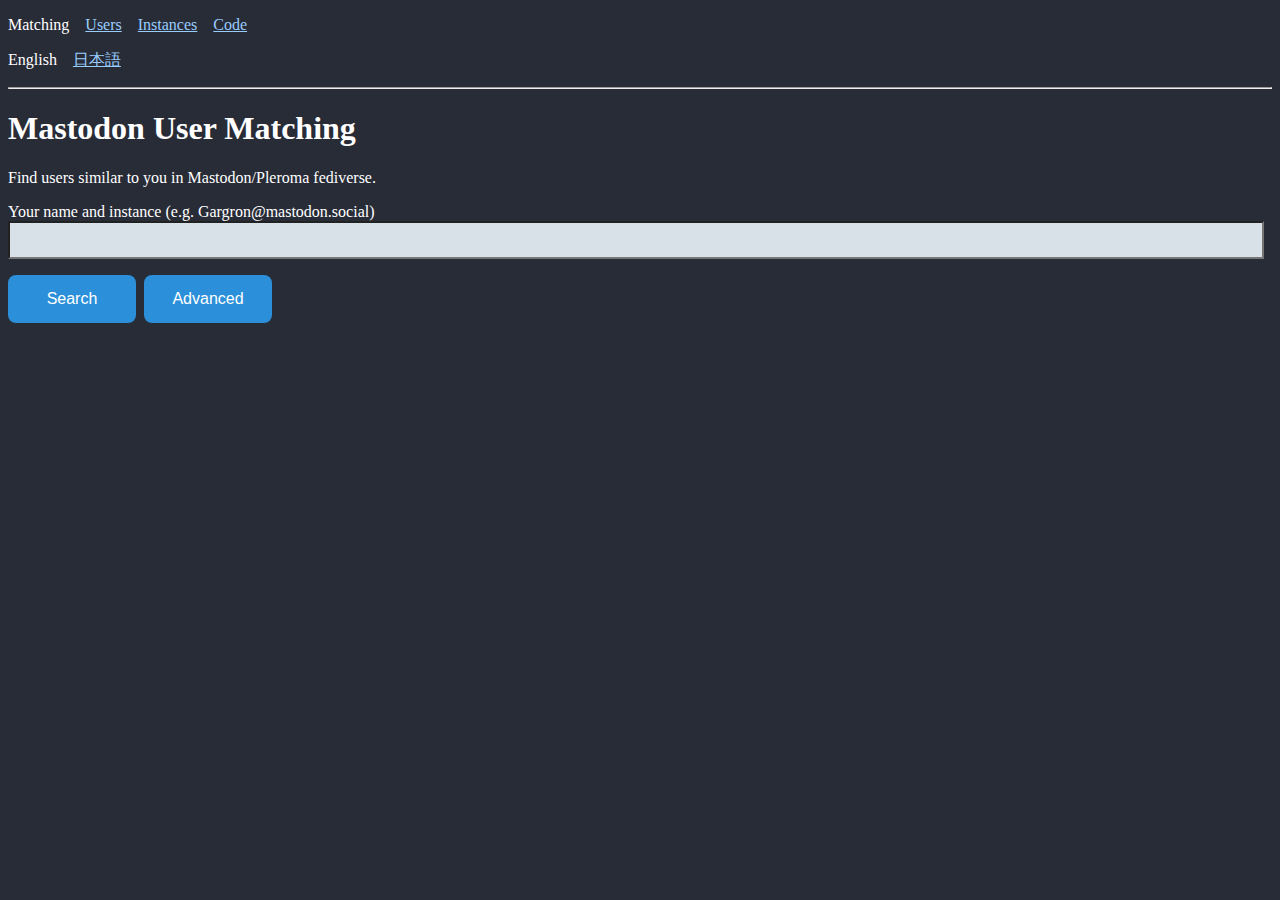
==== client/index.html @ 89a9710c "navigation" ====
<!DOCTYPE html>
<html prefix="og: http://ogp.me/ns#">

<head>

<meta charset="UTF-8">
<meta name="viewport" content="width=device-width, initial-scale=1.0">

<meta property="og:title" content="Mastodon User Matching" />
<meta property="og:type" content="website" />
<meta property="og:url" content="http://vinayaka.distsn.org" />
<meta property="og:image" content="http://vinayaka.distsn.org/kasaikuminkan.jpg" />

<meta property="og:description" content="Find users similar to you in Mastodon/Pleroma fediverse." />
<meta property="og:site_name" content="Mastodon User Matching" />

<title>Mastodon User Matching</title>

<link rel="stylesheet" type="text/css" href="fake-mastodon.css">

</head>

<script type="text/javascript" src="user-match.js"></script>

<p>Matching&emsp;<a href="user-speed.html">Users</a>&emsp;<a href="http://distsn.org">Instances</a>&emsp;<a href="https://github.com/distsn/" target="_blank">Code</a></p>

<p>English&emsp;<a href="ja.html">日本語</a></p>

<hr />

<h1>Mastodon User Matching</h1>

<p>Find users similar to you in Mastodon/Pleroma fediverse.</p>

<div class="inputs">

<p>
<label>Your name and instance (e.g. Gargron@mastodon.social)<br>
<input type="text" id="user-input" autocomplete="on" imputmode="verbatim" list="completes" required="true" spellcheck="false"></input></label>
</p>

<p>
<input type="button" id="search-button" value="Search"></input><wbr><input type="button" id="detail-button" value="Advanced"><wbr><input type="button" id="share-button" value="Share" style="display: none"></input>
</p>

</div> <!-- class="inputs" -->

<p id="anti-harassment-message" style="display:none;">To report bots, spams or harassments, send pull-requets to <a href="https://github.com/distsn/vinayaka/blob/master/server/blacklisted_users.csv" target="_blank">blacklisted_users.csv</a>.</p>

<div id="explanation-detail" style="display: none"></div>

<div id="placeholder"></div>

<datalist id="completes"></datalist>

</html>
---- client/fake-mastodon.css ----
body {
	color: white;
	background-color: #282C37;
}

a:link {color: rgb(60%,80%,100%); }
a:visited {color: rgb(70%,60%,80%); }

.headline {
	font-size: 120%;
}

input[type=button] {
	color: white;
	background-color: #2b90d9;
	border-style: none;
	border-radius: 8px;
}

input[type=button]:hover {
	cursor: pointer;
}

input[type=text] {
	color: black;
	background-color: #d9e1e8;
}

input[type=text] {
	font-size: 16px;
	width: 100%;
	height: 32px;
}

input[type=button].small {
	width: 48px;
}

input[type=button] {
	font-size: 1em;
	width: 128px;
	height: 48px;
	margin-right: 8px;
	margin-bottom: 8px;
}

div.inputs {
	margin-right: 1em;
}


img.avatar {
	width: 96px;
	height: 96px;
	float: left;
	margin-right: 8px;
	margin-bottom: 8px;
}

p {
	clear: both;
}
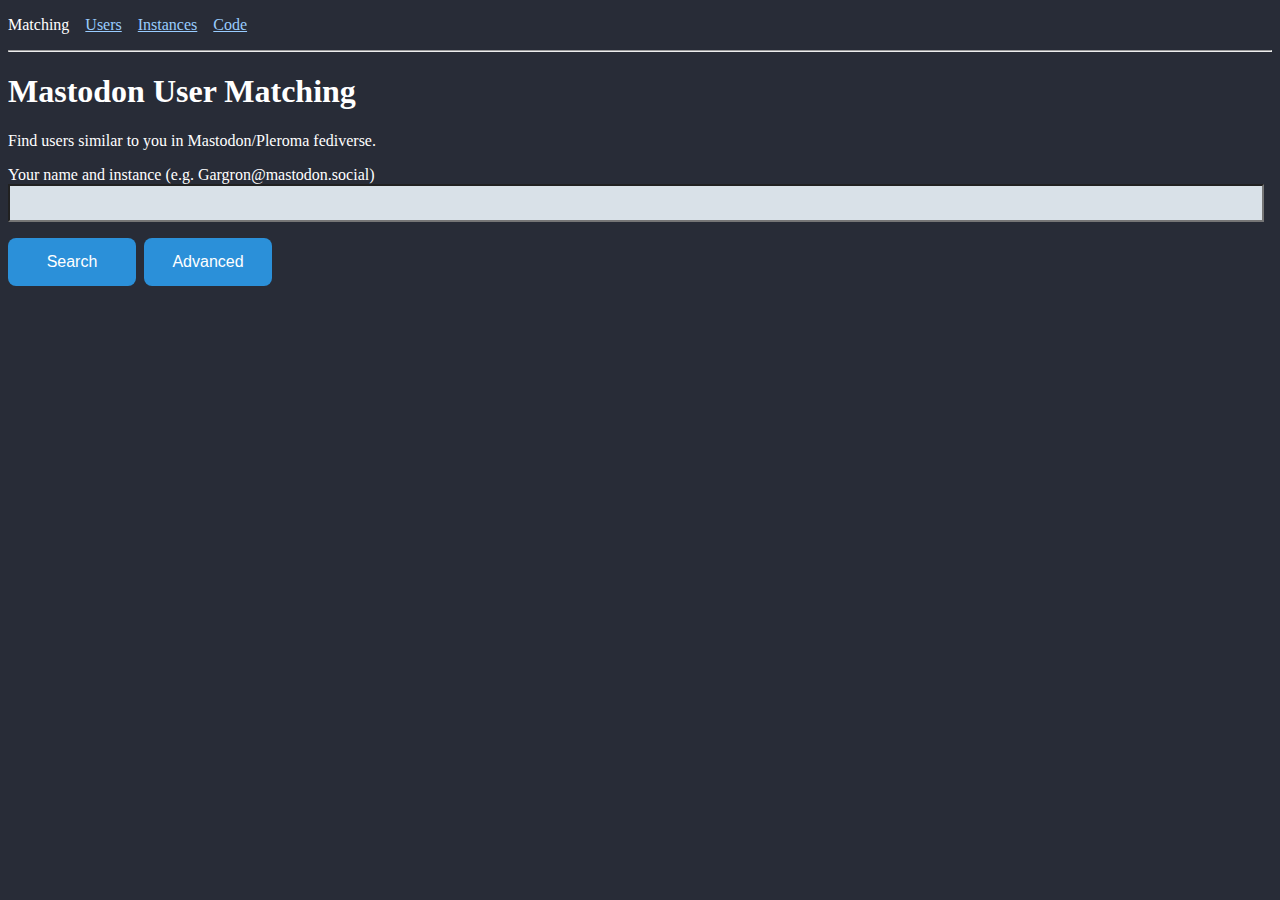
==== commit 00b5f2a8: "multilingual" ====
--- a/client/index.html
+++ b/client/index.html
@@ -22,20 +22,18 @@
 
 <script type="text/javascript" src="user-match.js"></script>
 
-<p>Matching&emsp;<a href="user-speed.html">Users</a>&emsp;<a href="http://distsn.org">Instances</a>&emsp;<a href="https://github.com/distsn/" target="_blank">Code</a></p>
-
-<p>English&emsp;<a href="ja.html">日本語</a></p>
+<p><span id="m-matching">Matching</span>&emsp;<a href="user-speed.html" id="m-users">Users</a>&emsp;<a href="http://distsn.org" id="m-instances">Instances</a>&emsp;<a href="https://github.com/distsn/" target="_blank" id="m-code">Code</a></p>
 
 <hr />
 
-<h1>Mastodon User Matching</h1>
+<h1 id="m-mastodon-user-matching">Mastodon User Matching</h1>
 
-<p>Find users similar to you in Mastodon/Pleroma fediverse.</p>
+<p id="m-description">Find users similar to you in Mastodon/Pleroma fediverse.</p>
 
 <div class="inputs">
 
 <p>
-<label>Your name and instance (e.g. Gargron@mastodon.social)<br>
+<label><span id="m-user-input">Your name and instance (e.g. Gargron@mastodon.social)</span><br>
 <input type="text" id="user-input" autocomplete="on" imputmode="verbatim" list="completes" required="true" spellcheck="false"></input></label>
 </p>
 
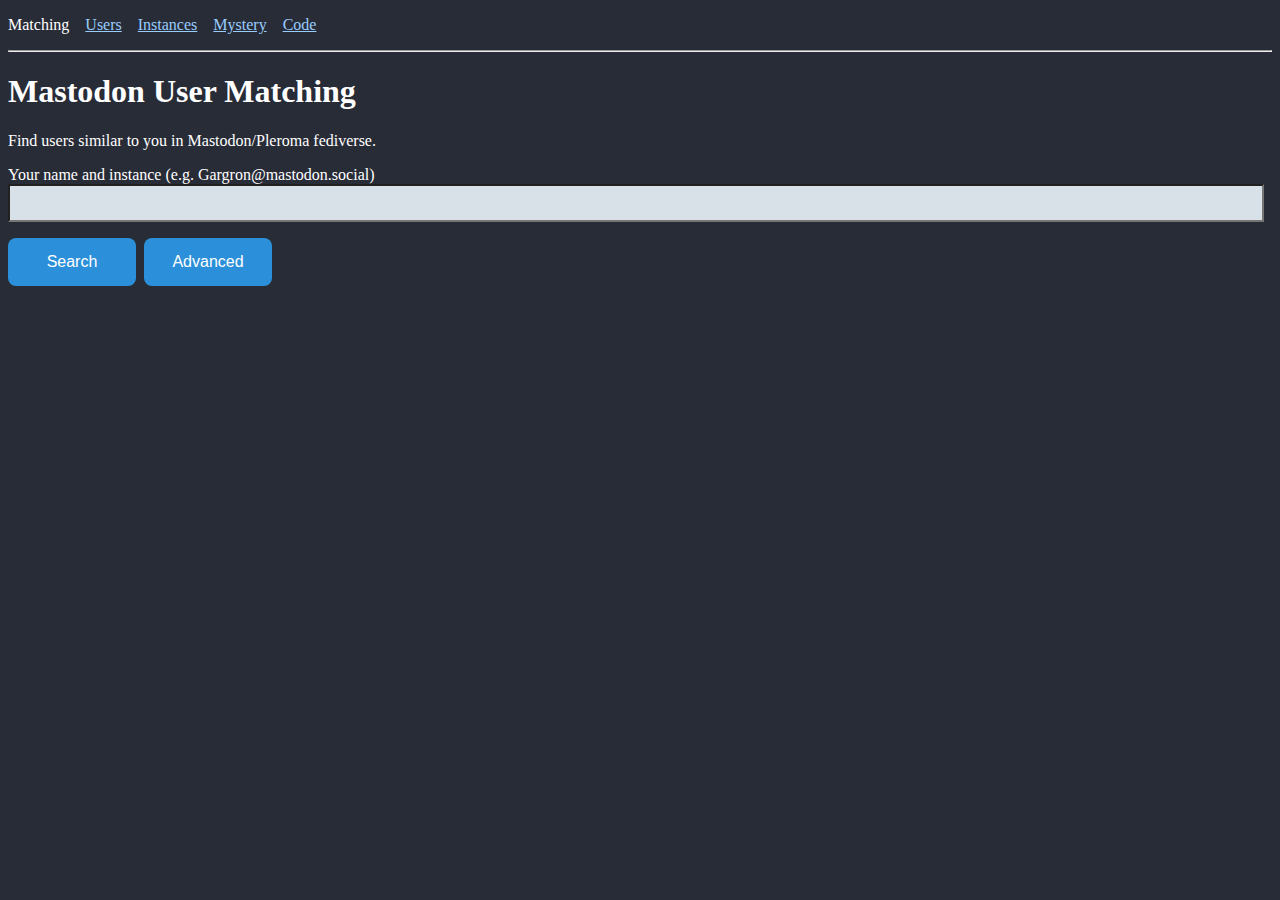
==== commit 63a38273: "Add Mystery poster menu" ====
--- a/client/index.html
+++ b/client/index.html
@@ -22,7 +22,7 @@
 
 <script type="text/javascript" src="user-match.js"></script>
 
-<p><span id="m-matching">Matching</span>&emsp;<a href="user-speed.html" id="m-users">Users</a>&emsp;<a href="http://distsn.org" id="m-instances">Instances</a>&emsp;<a href="https://github.com/distsn/" target="_blank" id="m-code">Code</a></p>
+<p><span id="m-matching">Matching</span>&emsp;<a href="user-speed.html" id="m-users">Users</a>&emsp;<a href="http://distsn.org" id="m-instances">Instances</a>&emsp;<a href="http://mystery.distsn.org" id="m-mystery">Mystery</a>&emsp;<a href="https://github.com/distsn/" target="_blank" id="m-code">Code</a></p>
 
 <hr />
 
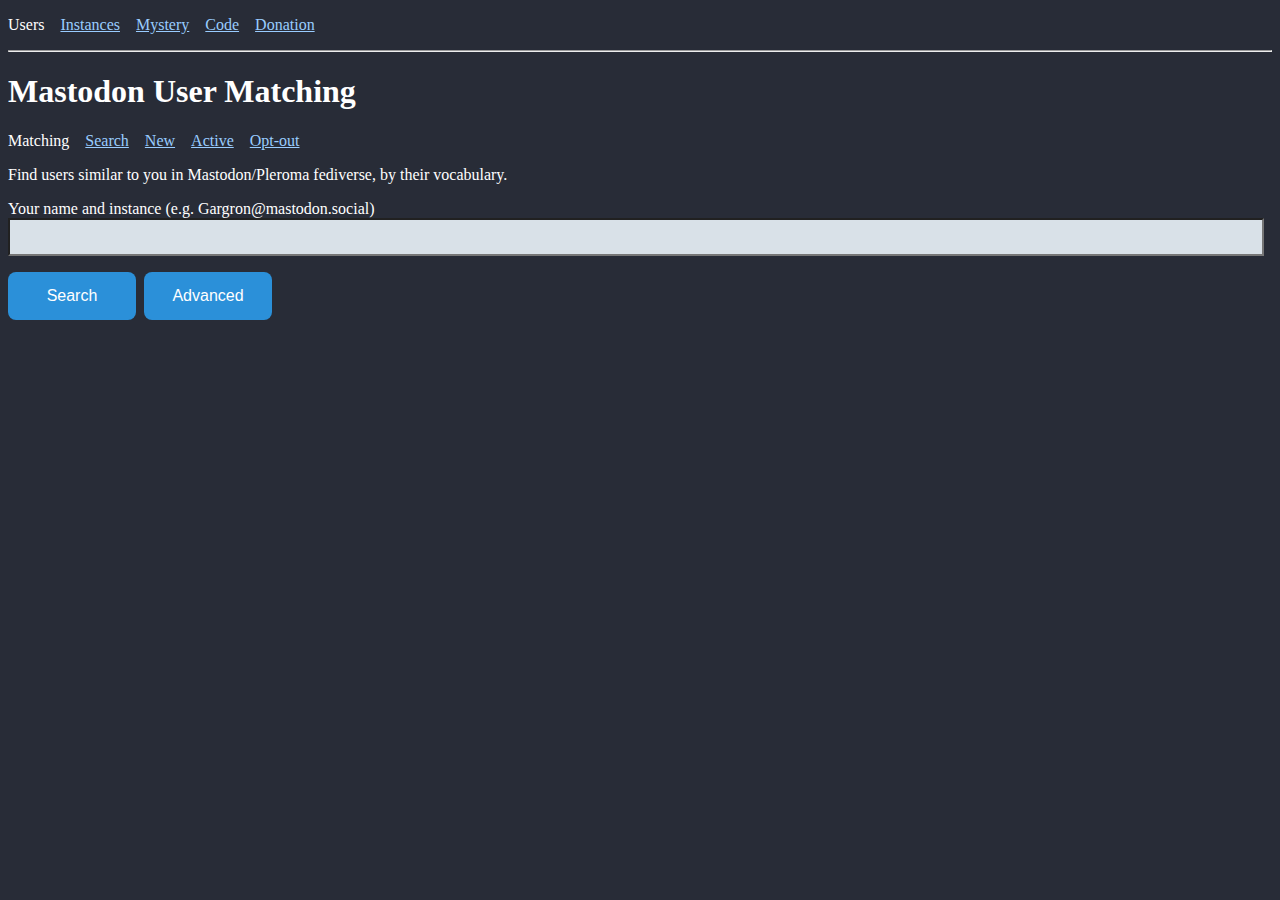
==== commit b485684d: "update" ====
--- a/client/index.html
+++ b/client/index.html
@@ -22,13 +22,15 @@
 
 <script type="text/javascript" src="user-match.js"></script>
 
-<p><span id="m-matching">Matching</span>&emsp;<a href="user-speed.html" id="m-users">Users</a>&emsp;<a href="http://distsn.org" id="m-instances">Instances</a>&emsp;<a href="http://mystery.distsn.org" id="m-mystery">Mystery</a>&emsp;<a href="https://github.com/distsn/" target="_blank" id="m-code">Code</a></p>
+<p><span id="m-users">Users</span>&emsp;<a href="http://distsn.org" id="m-instances">Instances</a>&emsp;<a href="http://mystery.distsn.org" id="m-mystery">Mystery</a>&emsp;<a href="https://github.com/distsn/" target="_blank" id="m-code">Code</a>&emsp;<a href="https://www.pixiv.net/fanbox/creator/6595116" target="_blank" id="m-donation">Donation</a></p>
 
 <hr />
 
 <h1 id="m-mastodon-user-matching">Mastodon User Matching</h1>
 
-<p id="m-description">Find users similar to you in Mastodon/Pleroma fediverse.</p>
+<p><span id="m-matching">Matching</span>&emsp;<a id="m-search" href="user-search.html">Search</a>&emsp;<a id="m-new" href="user-new.html">New</a>&emsp;<a id="m-active" href="user-speed.html">Active</a>&emsp;<a id="m-optout" href="optout.html">Opt-out</a></p>
+
+<p id="m-description">Find users similar to you in Mastodon/Pleroma fediverse, by their vocabulary.</p>
 
 <div class="inputs">
 
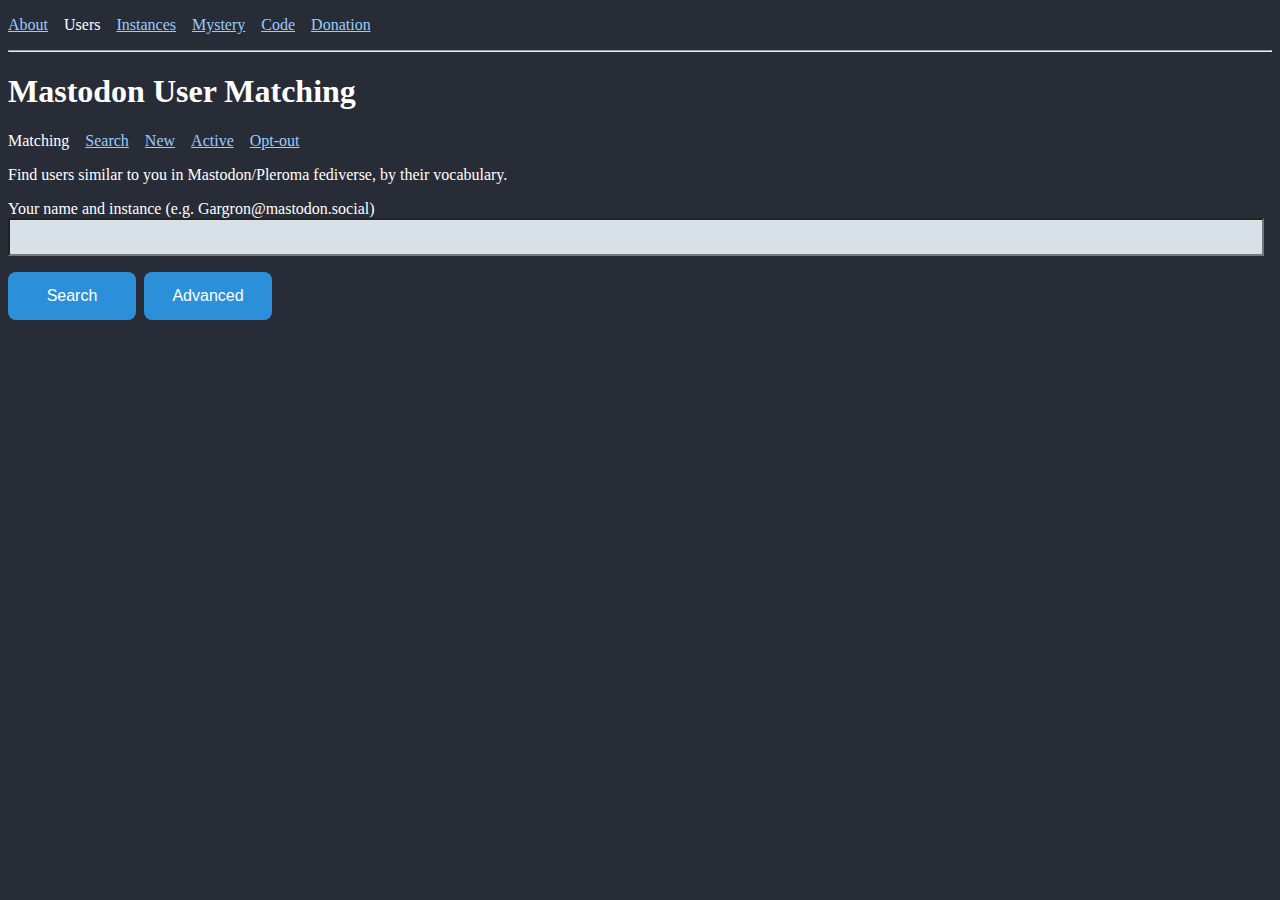
==== commit 6e4b0d4e: "site renewal" ====
--- a/client/index.html
+++ b/client/index.html
@@ -22,7 +22,7 @@
 
 <script type="text/javascript" src="user-match.js"></script>
 
-<p><span id="m-users">Users</span>&emsp;<a href="http://distsn.org" id="m-instances">Instances</a>&emsp;<a href="http://mystery.distsn.org" id="m-mystery">Mystery</a>&emsp;<a href="https://github.com/distsn/" target="_blank" id="m-code">Code</a>&emsp;<a href="https://www.pixiv.net/fanbox/creator/6595116" target="_blank" id="m-donation">Donation</a></p>
+<p><a href="https://distsn.org">About</a>&emsp;<span id="m-users">Users</span>&emsp;<a href="http://distsn.org/pleroma-instances.html" id="m-instances">Instances</a>&emsp;<a href="http://mystery.distsn.org" id="m-mystery">Mystery</a>&emsp;<a href="https://github.com/distsn/" target="_blank" id="m-code">Code</a>&emsp;<a href="https://www.pixiv.net/fanbox/creator/6595116" target="_blank" id="m-donation">Donation</a></p>
 
 <hr />
 
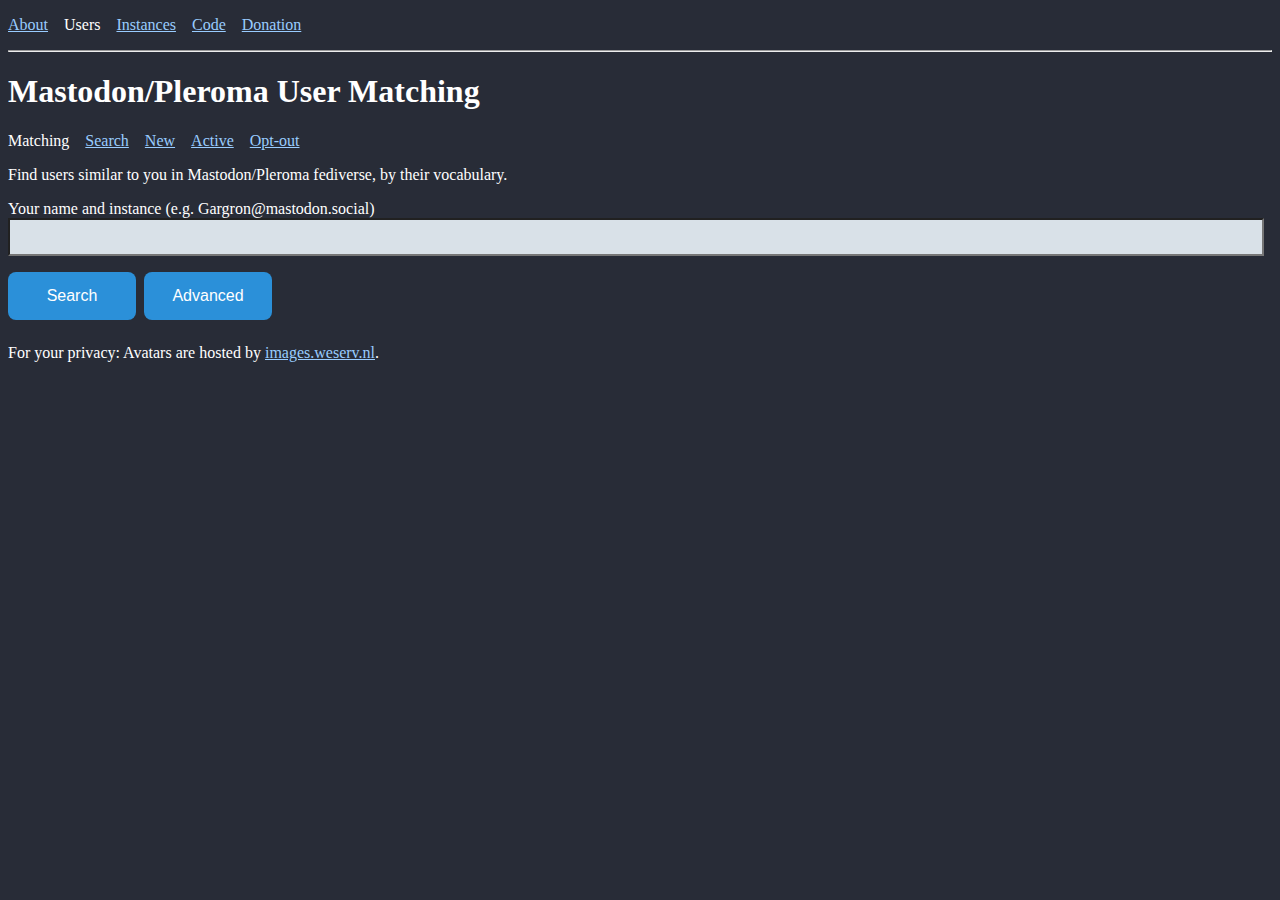
==== commit a511c582: "#93" ====
--- a/client/index.html
+++ b/client/index.html
@@ -6,15 +6,15 @@
 <meta charset="UTF-8">
 <meta name="viewport" content="width=device-width, initial-scale=1.0">
 
-<meta property="og:title" content="Mastodon User Matching" />
+<meta property="og:title" content="Mastodon/Pleroma User Matching" />
 <meta property="og:type" content="website" />
 <meta property="og:url" content="http://vinayaka.distsn.org" />
 <meta property="og:image" content="http://vinayaka.distsn.org/kasaikuminkan.jpg" />
 
 <meta property="og:description" content="Find users similar to you in Mastodon/Pleroma fediverse." />
-<meta property="og:site_name" content="Mastodon User Matching" />
+<meta property="og:site_name" content="Mastodon/Pleroma User Matching" />
 
-<title>Mastodon User Matching</title>
+<title>Mastodon/Pleroma User Matching</title>
 
 <link rel="stylesheet" type="text/css" href="fake-mastodon.css">
 
@@ -22,11 +22,11 @@
 
 <script type="text/javascript" src="user-match.js"></script>
 
-<p><a href="https://distsn.org">About</a>&emsp;<span id="m-users">Users</span>&emsp;<a href="http://distsn.org/pleroma-instances.html" id="m-instances">Instances</a>&emsp;<a href="http://mystery.distsn.org" id="m-mystery">Mystery</a>&emsp;<a href="https://github.com/distsn/" target="_blank" id="m-code">Code</a>&emsp;<a href="https://www.pixiv.net/fanbox/creator/6595116" target="_blank" id="m-donation">Donation</a></p>
+<p><a href="https://distsn.org">About</a>&emsp;<span id="m-users">Users</span>&emsp;<a href="https://distsn.org/pleroma-instances.html" id="m-instances">Instances</a>&emsp;<a href="https://github.com/distsn/" target="_blank" id="m-code">Code</a>&emsp;<a href="https://www.pixiv.net/fanbox/creator/6595116" target="_blank" id="m-donation">Donation</a></p>
 
 <hr />
 
-<h1 id="m-mastodon-user-matching">Mastodon User Matching</h1>
+<h1 id="m-mastodon-user-matching">Mastodon/Pleroma User Matching</h1>
 
 <p><span id="m-matching">Matching</span>&emsp;<a id="m-search" href="user-search.html">Search</a>&emsp;<a id="m-new" href="user-new.html">New</a>&emsp;<a id="m-active" href="user-speed.html">Active</a>&emsp;<a id="m-optout" href="optout.html">Opt-out</a></p>
 
@@ -45,6 +45,8 @@
 
 </div> <!-- class="inputs" -->
 
+<p id="m-media-proxy">For your privacy: Avatars are hosted by <a href="https://images.weserv.nl" target="_blank">images.weserv.nl</a>.</p>
+
 <p id="anti-harassment-message" style="display:none;">To report bots, spams or harassments, send pull-requets to <a href="https://github.com/distsn/vinayaka/blob/master/server/blacklisted_users.csv" target="_blank">blacklisted_users.csv</a>.</p>
 
 <div id="explanation-detail" style="display: none"></div>
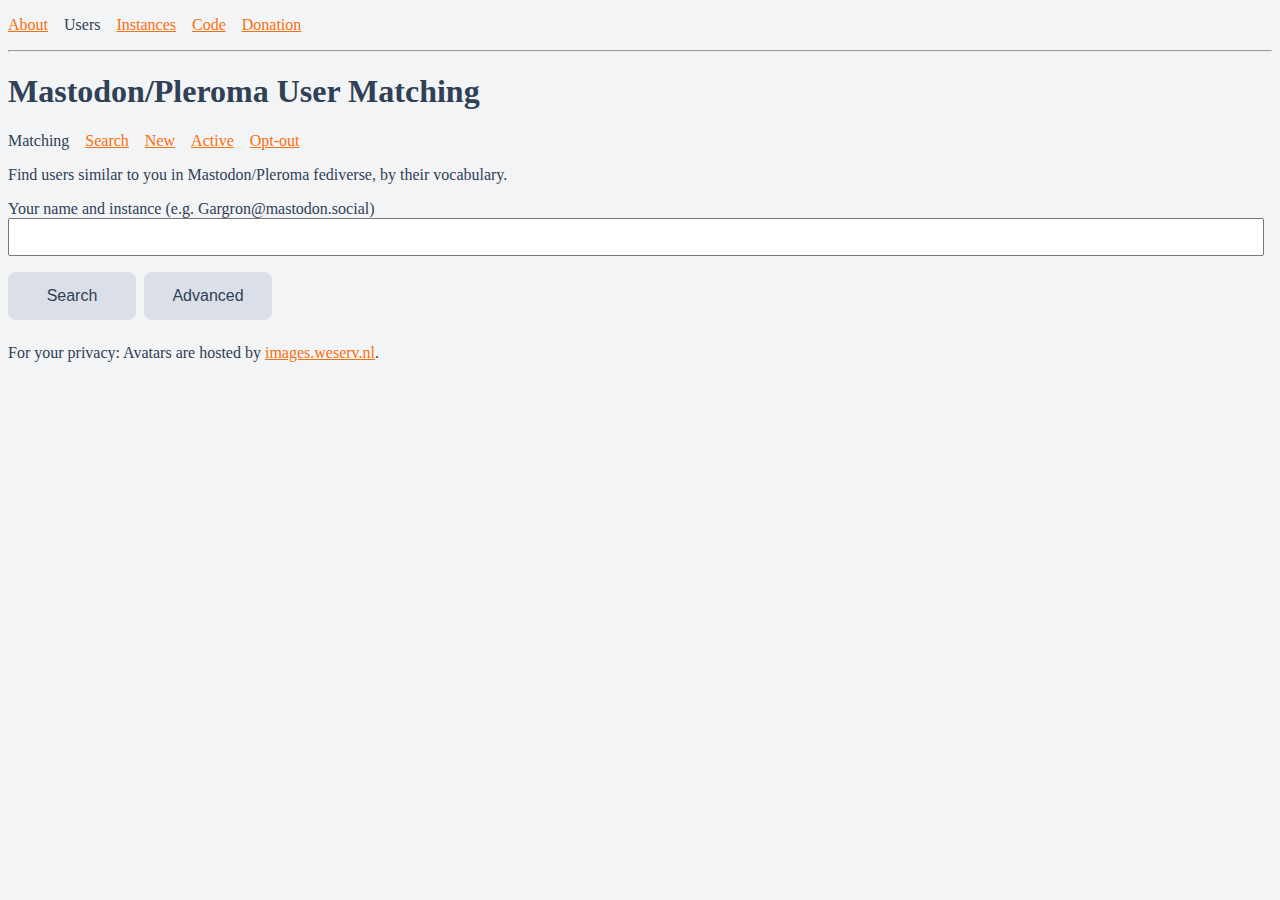
==== commit 7e8381a7: "css" ====
--- a/client/index.html
+++ b/client/index.html
@@ -16,7 +16,7 @@
 
 <title>Mastodon/Pleroma User Matching</title>
 
-<link rel="stylesheet" type="text/css" href="fake-mastodon.css">
+<link rel="stylesheet" type="text/css" href="fake-pleroma-light.css">
 
 </head>
 
--- a/client/fake-pleroma-light.css
+++ b/client/fake-pleroma-light.css
@@ -0,0 +1,107 @@
+body {
+	color: #304055;
+	background-color: #f2f4f6;
+}
+
+a:link {color: #f86f0f; }
+a:visited {color: #ffa500; }
+
+#placeholder a {
+	font-size: 120%;
+}
+
+a.headline {
+	font-size: 120%;
+}
+
+ul > li {
+	margin-bottom: 0.5em;
+}
+
+img.preview {
+	width: 192px;
+	height: 192px;
+	border-color: #dbe0e8;
+	border-width: thin;
+	border-style: solid;
+	object-fit: cover;
+}
+
+img.avatar {
+	width: 96px;
+	height: 96px;
+	float: left;
+	margin-right: 8px;
+	margin-bottom: 8px;
+	object-fit: cover;
+}
+
+p {
+	clear: both;
+}
+
+a.fake-button {
+	display: inline-block;
+	width: calc(256px - 32px);
+	height: calc(96px - 32px);
+	margin-right: 16px;
+	margin-bottom: 16px;
+	text-decoration: none;
+	border-radius: 8px;
+	padding: 16px;
+	font-size: 125%;
+}
+
+
+a:link.fake-button {
+	color: #304055;
+	background-color: #dbe0e8;
+}
+
+
+a:visited.fake-button {
+	color: #304055;
+	background-color: #dbe0e8;
+}
+
+
+input[type=button] {
+	color: #304055;
+	background-color: #dbe0e8;
+	border-style: none;
+	border-radius: 8px;
+}
+
+input[type=button]:hover {
+	cursor: pointer;
+}
+
+
+input[type=button].small {
+	width: 48px;
+}
+
+
+input[type=button] {
+	font-size: 1em;
+	width: 128px;
+	height: 48px;
+	margin-right: 8px;
+	margin-bottom: 8px;
+}
+
+input[type=text] {
+	font-size: 16px;
+	width: 100%;
+	height: 32px;
+}
+
+div.inputs {
+	margin-right: 1em;
+}
+
+a.icon {
+	font-weight: bold;
+	text-decoration: none;
+}
+
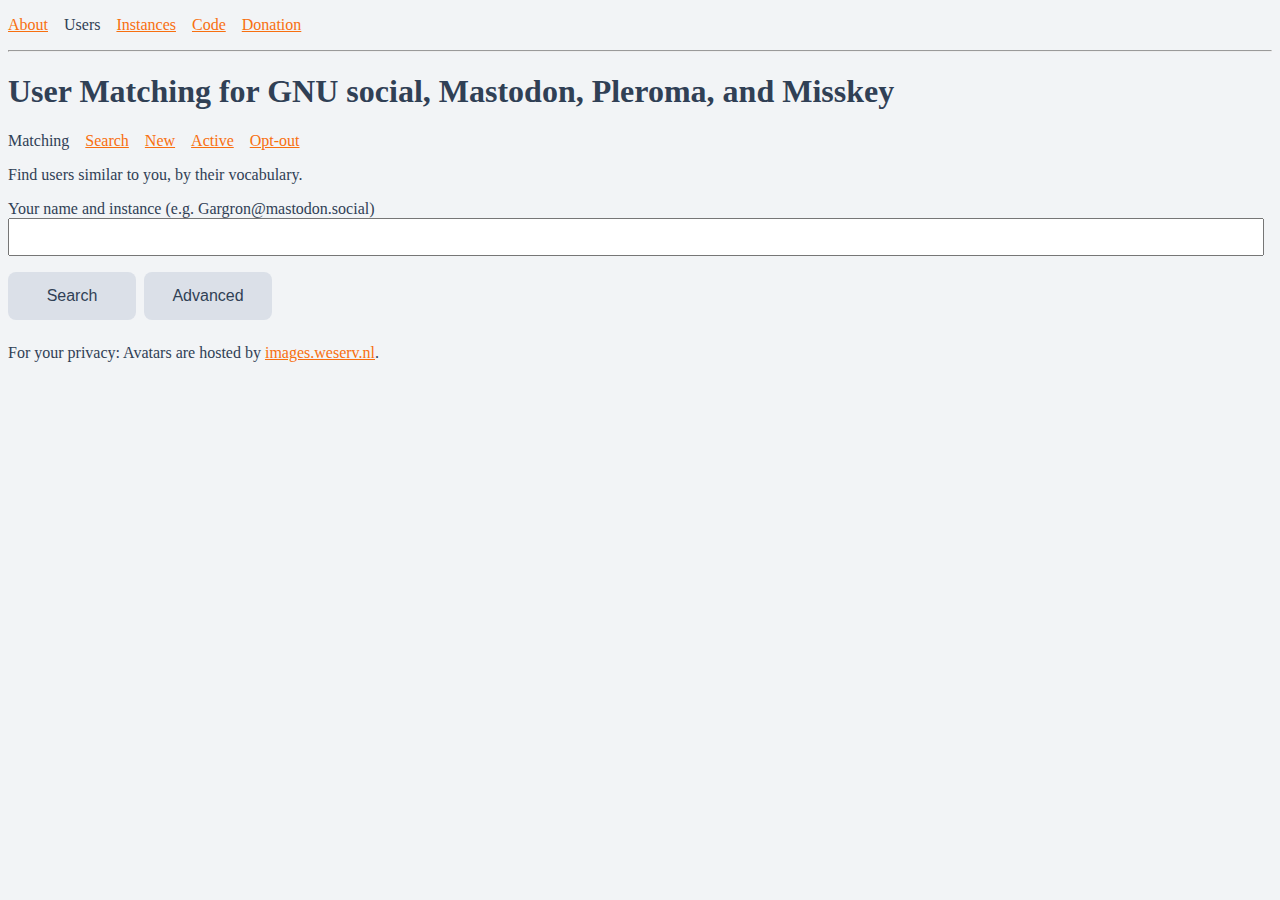
==== commit a6aa8a02: "update" ====
--- a/client/index.html
+++ b/client/index.html
@@ -6,15 +6,15 @@
 <meta charset="UTF-8">
 <meta name="viewport" content="width=device-width, initial-scale=1.0">
 
-<meta property="og:title" content="Mastodon/Pleroma User Matching" />
+<meta property="og:title" content="User Matching for GNU social, Mastodon, Pleroma, and Misskey" />
 <meta property="og:type" content="website" />
 <meta property="og:url" content="http://vinayaka.distsn.org" />
 <meta property="og:image" content="http://vinayaka.distsn.org/kasaikuminkan.jpg" />
 
-<meta property="og:description" content="Find users similar to you in Mastodon/Pleroma fediverse." />
-<meta property="og:site_name" content="Mastodon/Pleroma User Matching" />
+<meta property="og:description" content="Find users similar to you, by their vocabulary." />
+<meta property="og:site_name" content="Recommendation Fairness Warrior" />
 
-<title>Mastodon/Pleroma User Matching</title>
+<title>User Matching for GNU social, Mastodon, Pleroma, and Misskey</title>
 
 <link rel="stylesheet" type="text/css" href="fake-pleroma-light.css">
 
@@ -26,11 +26,11 @@
 
 <hr />
 
-<h1 id="m-mastodon-user-matching">Mastodon/Pleroma User Matching</h1>
+<h1 id="m-mastodon-user-matching">User Matching for GNU social, Mastodon, Pleroma, and Misskey</h1>
 
 <p><span id="m-matching">Matching</span>&emsp;<a id="m-search" href="user-search.html">Search</a>&emsp;<a id="m-new" href="user-new.html">New</a>&emsp;<a id="m-active" href="user-speed.html">Active</a>&emsp;<a id="m-optout" href="optout.html">Opt-out</a></p>
 
-<p id="m-description">Find users similar to you in Mastodon/Pleroma fediverse, by their vocabulary.</p>
+<p id="m-description">Find users similar to you, by their vocabulary.</p>
 
 <div class="inputs">
 
